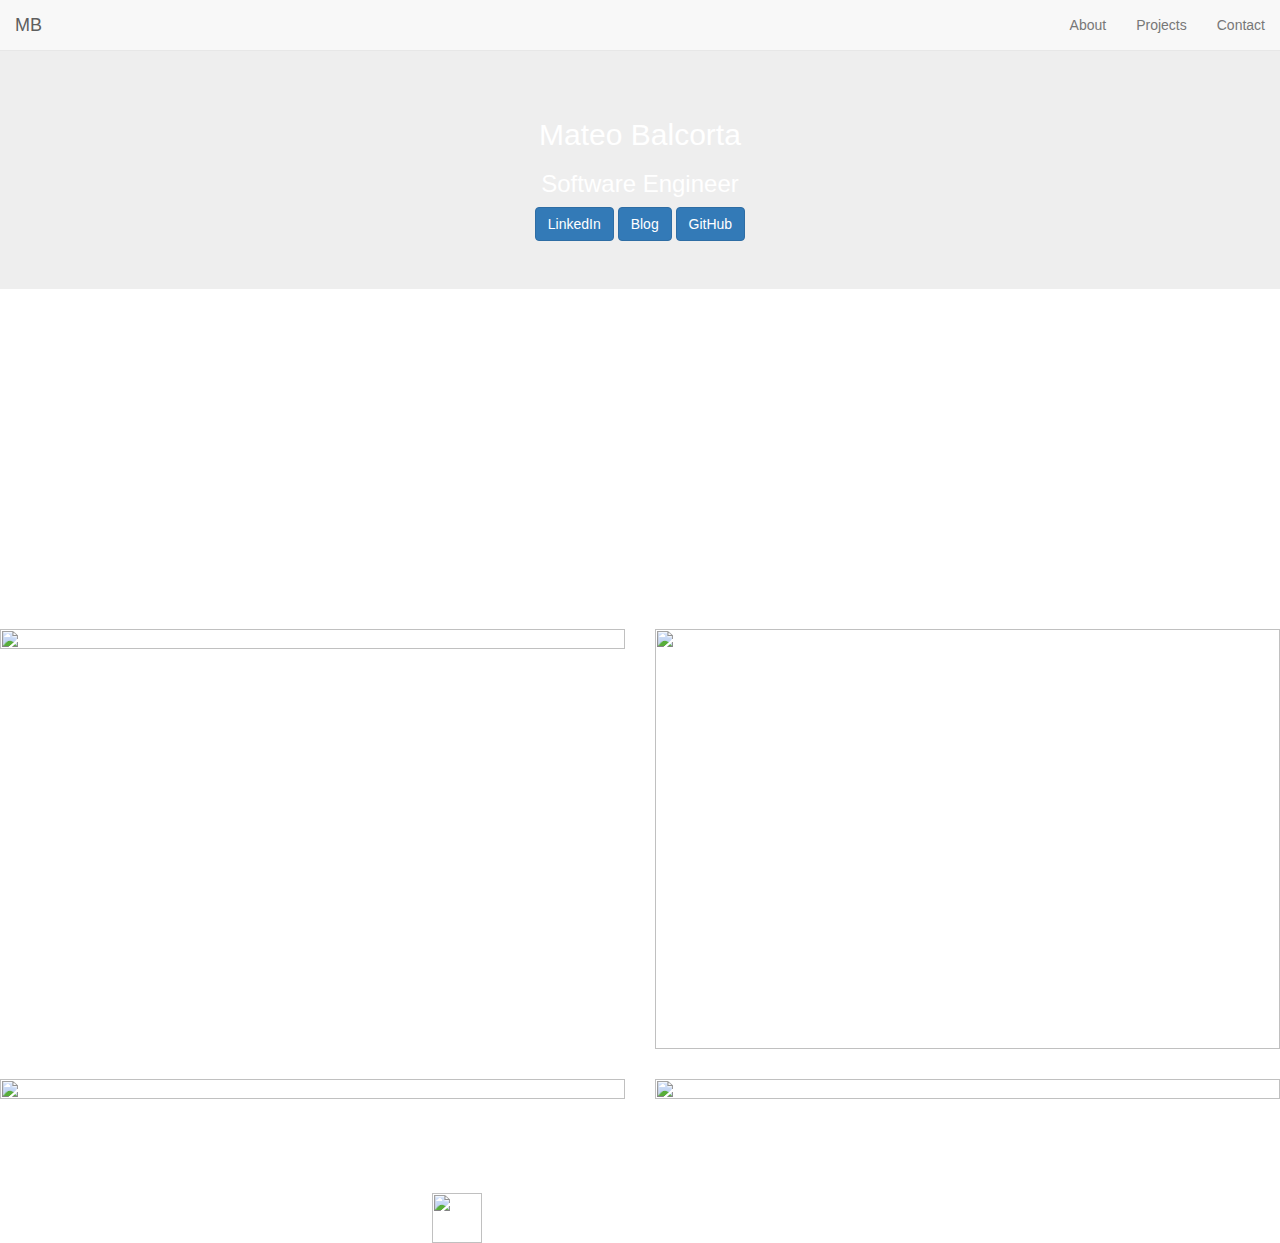
==== home.html @ e0ae7963 "added background images" ====
<!DOCTYPE html>
<html>
<head>
  <title>Mateo Balcortas portfolio</title>
  <meta charset="utf-8" name="viewport" content="width=device-width, initial-scale=1"/>

 <!-- jQuery (necessary for Bootstrap's JavaScript plugins) -->
<script src="https://ajax.googleapis.com/ajax/libs/jquery/1.12.4/jquery.min.js"></script>

 <!-- Latest compiled and minified CSS -->
<link rel="stylesheet" href="https://maxcdn.bootstrapcdn.com/bootstrap/3.3.7/css/bootstrap.min.css" integrity="sha384-BVYiiSIFeK1dGmJRAkycuHAHRg32OmUcww7on3RYdg4Va+PmSTsz/K68vbdEjh4u" crossorigin="anonymous">

<!-- Optional theme -->
<link rel="stylesheet" href="https://maxcdn.bootstrapcdn.com/bootstrap/3.3.7/css/bootstrap-theme.min.css" integrity="sha384-rHyoN1iRsVXV4nD0JutlnGaslCJuC7uwjduW9SVrLvRYooPp2bWYgmgJQIXwl/Sp" crossorigin="anonymous">

<!-- Latest compiled and minified JavaScript -->
<script src="https://maxcdn.bootstrapcdn.com/bootstrap/3.3.7/js/bootstrap.min.js" integrity="sha384-Tc5IQib027qvyjSMfHjOMaLkfuWVxZxUPnCJA7l2mCWNIpG9mGCD8wGNIcPD7Txa" crossorigin="anonymous"></script>

 <script type="text/javascript" src="app.js"></script>

 <link rel="stylesheet" type="text/css" href="styles.css">

</head>
<body>
 <header>
   <nav class="navbar navbar-default navbar-fixed-top">
    <div class="container-fluid">
      <!-- Brand and toggle get grouped for better mobile display -->
        <div class="navbar-header">
          <button type="button" class="navbar-toggle collapsed" data-toggle="collapse" data-target="#bs-example-navbar-collapse-1" aria-expanded="false">
            <span class="sr-only">Toggle navigation</span>
            <span class="icon-bar"></span>
            <span class="icon-bar"></span>
            <span class="icon-bar"></span>
          </button>
          <a class="navbar-brand" href="#">MB</a>
        </div>
      <!-- Collect the nav links, forms, and other content for toggling -->
        <div class="collapse navbar-collapse" id="bs-example-navbar-collapse-1">
          <ul class="nav navbar-nav navbar-right">
            <li><a href="#about">About</a></li>
            <li><a href="#projects">Projects</a></li>
            <li><a href="#contact">Contact</a></li>
          </ul>
        </div><!-- /.navbar-collapse -->
      </div><!-- /.container-fluid -->
    </nav>
  </header>

  <section class="jumbotron"> 
  <div class="container home">
      <div class="row text-center">
        <h2>Mateo Balcorta</h2>
        <h3>Software Engineer</h3>
        <a class="btn btn-primary" href="https://www.linkedin.com/in/mateo-balcorta-169202114/" role="button" target="_blank">LinkedIn</a>
        <a class="btn btn-primary" href="" role="button">Blog</a>
        <a class="btn btn-primary" href="https://github.com/mateospetcare" role="button" target="_blank" >GitHub</a>
      </div>
    </div>
  </section>

<section id="about">
  <div class="container">
      <h1 class="text-center">About</h1>
      <div class="row text-center">

          I’m a full stack software engineer. </br>I'm fascinated by programming </br> and the exponential benefits it produces.</br> My curiosity of how technology works </br>keeps me engaged </br> and presistantly pushing </br>my limits of what is possible.
      </div>
    </div>
  </section>

    <section id="projects">
  <div class="text-center">
    <h1>Projects</h1>
      <div class="row">
       
    <figure class="col-sm-6">
          <p>Tribute Page</p>
          <a href="http://codepen.io/Mrpocketpet/full/XNwxNX/" target="_blank"><img src="http://res.cloudinary.com/misterrattail/image/upload/v1487820156/Screen_Shot_2017-02-22_at_7.13.55_PM_p0df9f.png"></a>
    </figure>
     <figure class="col-sm-6 pet">
          <p>Pet Sitting Site</p>
          <a href="https://mateospetcare.github.io/" target="_blank"><img src="http://res.cloudinary.com/misterrattail/image/upload/v1487820203/Screen_Shot_2017-02-22_at_7.22.59_PM_qjtbq4.png"></a>
    </figure>
      <figure class="col-sm-6">
          <p>Random Quote Generator</p>
          <a href="http://codepen.io/Mrpocketpet/full/mRJoWr/" target="_blank"><img src="http://res.cloudinary.com/misterrattail/image/upload/c_scale,h_729/v1487820154/Screen_Shot_2017-02-22_at_7.15.00_PM_cajqfz.png"></a>
    </figure>
    <figure class="col-sm-6">
          <p>Weather Application</p>
          <a href="http://codepen.io/Mrpocketpet/full/Grdorz/" target="_blank"><img src="http://res.cloudinary.com/misterrattail/image/upload/v1487820152/Screen_Shot_2017-02-22_at_7.15.40_PM_npttmj.png"></a>
    </figure>
      </div>
    </div>
  </div>

<footer class="container">
  <div id="contact">
    <div class="row text-center">
      <h1>Contact</h1>
      <a href="mailto:mateo.balcorta@gmail.com"><h2 class="col-sm-12"><img src="http://35wmrr2htzue38ph9kt270l1711.wpengine.netdna-cdn.com/wp-content/uploads/2015/11/email-2-icon.png">Mateo.balcorta@gmail.com</h2></a>
    </div>
  </div>
<!--   <div class="row">
   <p class="col-sm-4">
    &copy; 2016 Skillfair
    </p>
    <ul class="col-sm-8">
      <li class="col-sm-1">
      <img src="https://s3.amazonaws.com/codecademy-content/projects/make-a-website/lesson-4/twitter.svg">
      </li>
  <li class="col-sm-1">
    <img src="https://s3.amazonaws.com/codecademy-content/projects/make-a-website/lesson-4/facebook.svg">
      </li>
  <li class="col-sm-1">
      <img src="https://s3.amazonaws.com/codecademy-content/projects/make-a-website/lesson-4/instagram.svg"></li>
  <li class="col-sm-1">
      <img src="https://s3.amazonaws.com/codecademy-content/projects/make-a-website/lesson-4/medium.svg"></li>
    </ul>
  </div> -->
</footer>
</body>


</html>
---- styles.css ----
body {
  color: white;
}

.jumbotron .home {
margin-top: 50px;
}

.pet img{
  height: 420px;
}

img {
  height: 100%;
  width: 100%;
}

#contact h2 {
 height: 35px; 
}


#contact img {
 height: 50px; 
 width: 50px;
}

#contact a {
  color: white;
}

.jumbotron {
  background-image: url('background_images_personal_site/Elegant_background-10.jpg');
}

#about {
  background-image: url('background_images_personal_site/Elegant_background-11.jpg');
}

#projects {
  background-image: url('background_images_personal_site/Elegant_background-11.jpg');
}
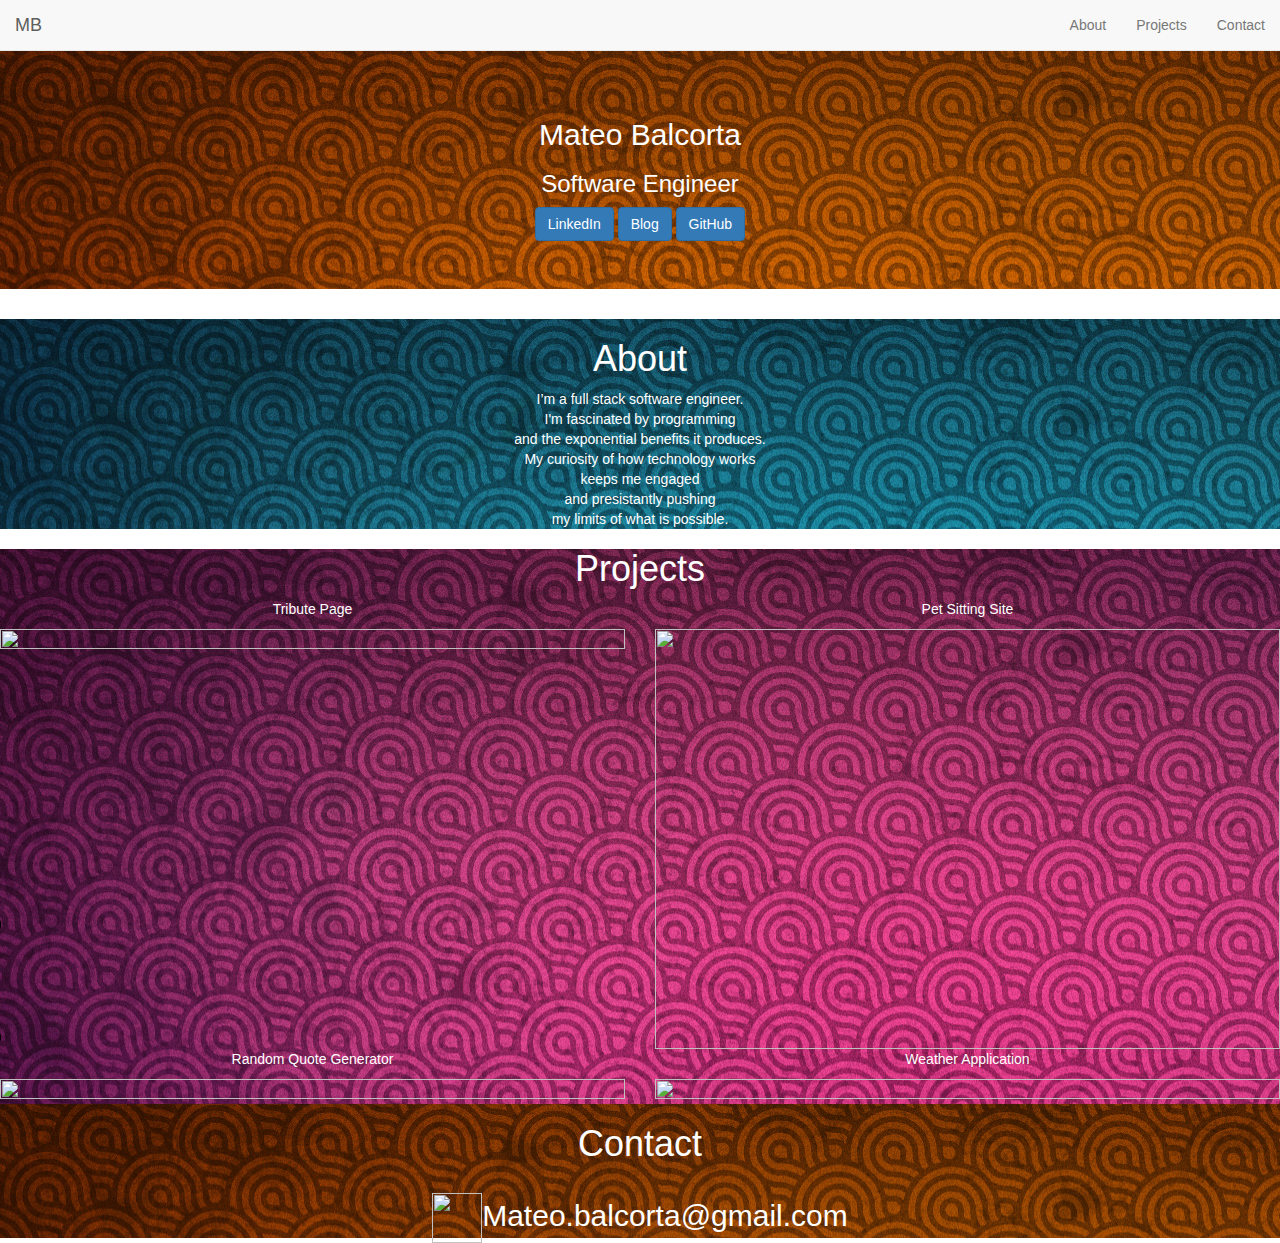
==== commit 14e5800d: "added container fto contact" ====
--- a/home.html
+++ b/home.html
@@ -69,7 +69,7 @@
     </div>
   </section>
 
-    <section id="projects">
+<section id="projects">
   <div class="text-center">
     <h1>Projects</h1>
       <div class="row">
@@ -94,32 +94,13 @@
     </div>
   </div>
 
-<footer class="container">
-  <div id="contact">
+<footer>
+  <div id="contact" class="col-sm-12">
     <div class="row text-center">
       <h1>Contact</h1>
       <a href="mailto:mateo.balcorta@gmail.com"><h2 class="col-sm-12"><img src="http://35wmrr2htzue38ph9kt270l1711.wpengine.netdna-cdn.com/wp-content/uploads/2015/11/email-2-icon.png">Mateo.balcorta@gmail.com</h2></a>
+     </div>
     </div>
-  </div>
-<!--   <div class="row">
-   <p class="col-sm-4">
-    &copy; 2016 Skillfair
-    </p>
-    <ul class="col-sm-8">
-      <li class="col-sm-1">
-      <img src="https://s3.amazonaws.com/codecademy-content/projects/make-a-website/lesson-4/twitter.svg">
-      </li>
-  <li class="col-sm-1">
-    <img src="https://s3.amazonaws.com/codecademy-content/projects/make-a-website/lesson-4/facebook.svg">
-      </li>
-  <li class="col-sm-1">
-      <img src="https://s3.amazonaws.com/codecademy-content/projects/make-a-website/lesson-4/instagram.svg"></li>
-  <li class="col-sm-1">
-      <img src="https://s3.amazonaws.com/codecademy-content/projects/make-a-website/lesson-4/medium.svg"></li>
-    </ul>
-  </div> -->
 </footer>
 </body>
-
-
 </html>--- a/styles.css
+++ b/styles.css
@@ -27,16 +27,28 @@
 
 #contact a {
   color: white;
+  padding-bottom: 20px;
 }
 
 .jumbotron {
-  background-image: url('background_images_personal_site/Elegant_background-10.jpg');
+  background-image: url('background_images_personal_site/Elegant_Background-10.jpg');
 }
 
 #about {
-  background-image: url('background_images_personal_site/Elegant_background-11.jpg');
+  background-image: url('background_images_personal_site/Elegant_Background-9.jpg');
 }
 
 #projects {
-  background-image: url('background_images_personal_site/Elegant_background-11.jpg');
+  background-image: url('background_images_personal_site/Elegant_Background-11.jpg');
 }
+
+#contact {
+   background-image: url('background_images_personal_site/Elegant_Background-10.jpg');
+}
+/* overlay darker over on background images*/
+.layer {
+    background-color: rgba(0,0,0,0.5);
+    width: 100%;
+    height: 100%;
+}
+
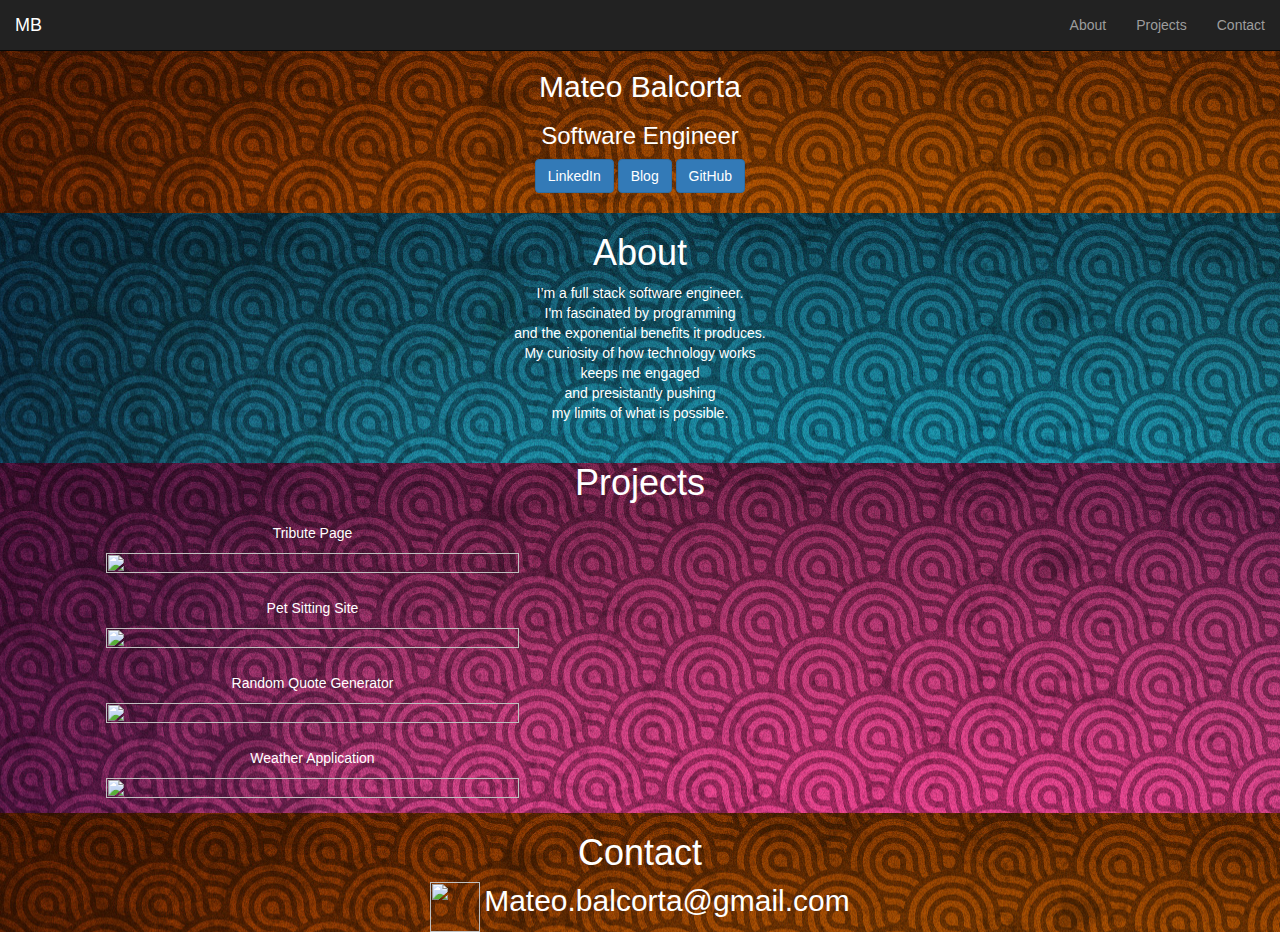
==== commit 860a007c: "working on contact position" ====
--- a/home.html
+++ b/home.html
@@ -21,9 +21,10 @@
  <link rel="stylesheet" type="text/css" href="styles.css">
 
 </head>
+
 <body>
  <header>
-   <nav class="navbar navbar-default navbar-fixed-top">
+   <nav class="navbar navbar-inverse navbar-fixed-top">
     <div class="container-fluid">
       <!-- Brand and toggle get grouped for better mobile display -->
         <div class="navbar-header">
@@ -47,7 +48,7 @@
     </nav>
   </header>
 
-  <section class="jumbotron"> 
+  <section id="home"> 
   <div class="container home">
       <div class="row text-center">
         <h2>Mateo Balcorta</h2>
@@ -92,13 +93,14 @@
     </figure>
       </div>
     </div>
-  </div>
+</section>
 
 <footer>
   <div id="contact" class="col-sm-12">
     <div class="row text-center">
       <h1>Contact</h1>
-      <a href="mailto:mateo.balcorta@gmail.com"><h2 class="col-sm-12"><img src="http://35wmrr2htzue38ph9kt270l1711.wpengine.netdna-cdn.com/wp-content/uploads/2015/11/email-2-icon.png">Mateo.balcorta@gmail.com</h2></a>
+      <a href="mailto:mateo.balcorta@gmail.com"><img src="http://35wmrr2htzue38ph9kt270l1711.wpengine.netdna-cdn.com/wp-content/uploads/2015/11/email-2-icon.png">
+        <h2>Mateo.balcorta@gmail.com</h2></a>
      </div>
     </div>
 </footer>
--- a/styles.css
+++ b/styles.css
@@ -2,21 +2,10 @@
   color: white;
 }
 
-.jumbotron .home {
-margin-top: 50px;
-}
-
-.pet img{
-  height: 420px;
-}
-
-img {
-  height: 100%;
-  width: 100%;
-}
-
-#contact h2 {
- height: 35px; 
+#contact a h2 {
+ height: 35px;
+ display: inline;
+  color: white;
 }
 
 
@@ -25,17 +14,19 @@
  width: 50px;
 }
 
-#contact a {
-  color: white;
-  padding-bottom: 20px;
+
+#home {
+  background-image: url('background_images_personal_site/Elegant_Background-10.jpg');
+  margin-top: 50px;
 }
 
-.jumbotron {
-  background-image: url('background_images_personal_site/Elegant_Background-10.jpg');
+#home a {
+  margin-bottom: 40px;
 }
 
 #about {
   background-image: url('background_images_personal_site/Elegant_Background-9.jpg');
+  padding: 0 40px 40px 40px;
 }
 
 #projects {
@@ -52,3 +43,16 @@
     height: 100%;
 }
 
+section {
+  margin: -20px;
+}
+
+figure {
+  margin: 10px;
+}
+
+img {
+  height: 80%;
+  width: 80%;
+}
+
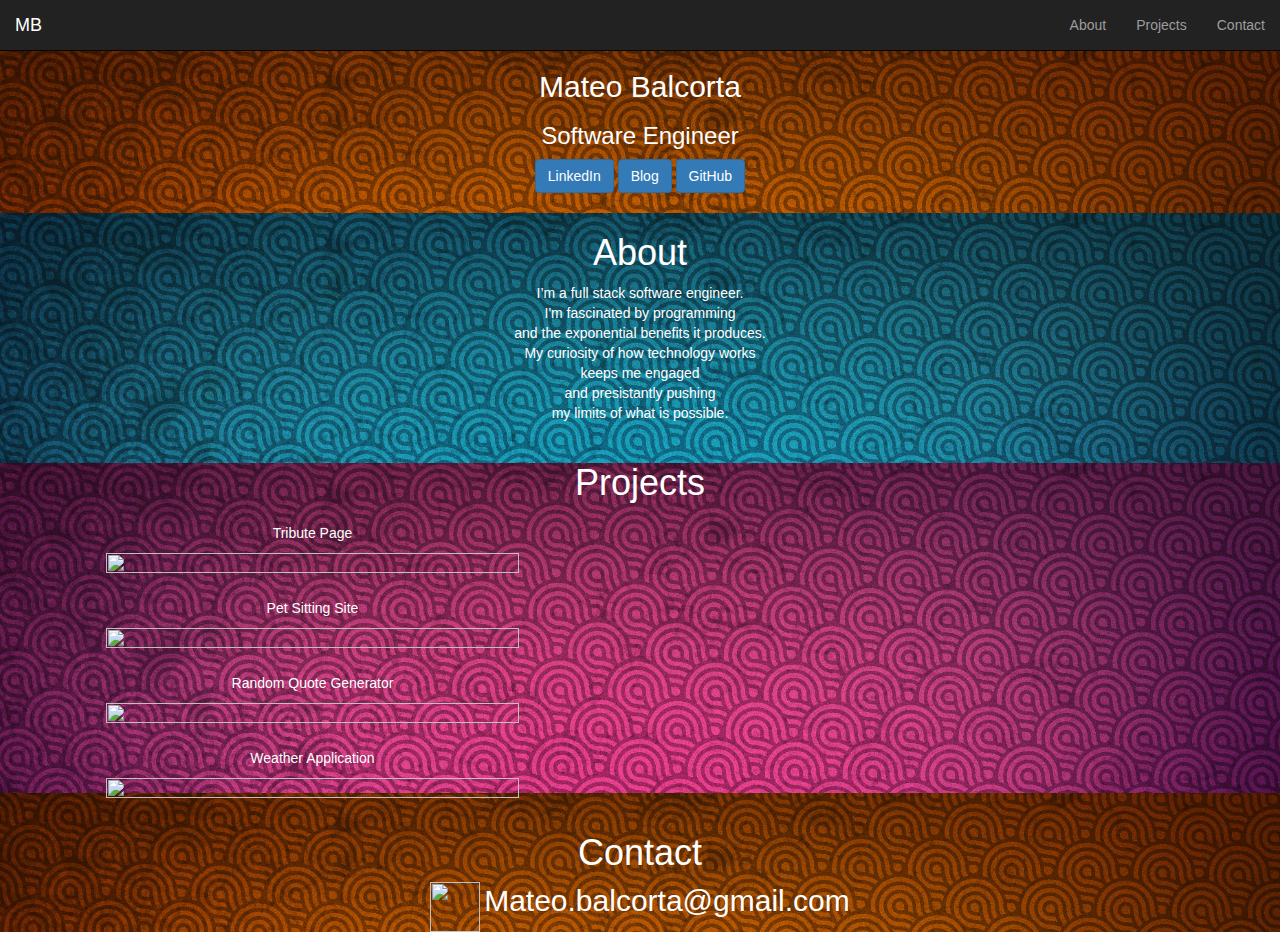
==== commit 26283b4b: "fixed overflow issue, modified background images" ====
--- a/home.html
+++ b/home.html
@@ -96,8 +96,9 @@
 </section>
 
 <footer>
-  <div id="contact" class="col-sm-12">
-    <div class="row text-center">
+  <div id="contact">
+    <div class="row ">
+      <div class="col-sm-12 text-center">
       <h1>Contact</h1>
       <a href="mailto:mateo.balcorta@gmail.com"><img src="http://35wmrr2htzue38ph9kt270l1711.wpengine.netdna-cdn.com/wp-content/uploads/2015/11/email-2-icon.png">
         <h2>Mateo.balcorta@gmail.com</h2></a>
--- a/styles.css
+++ b/styles.css
@@ -1,12 +1,13 @@
 body {
   color: white;
+  overflow-x:hidden;
 }
 
 #contact a h2 {
  height: 35px;
  display: inline;
-  color: white;
-}
+ color: white;
+ }
 
 
 #contact img {
@@ -14,9 +15,14 @@
  width: 50px;
 }
 
+#contact a {
+  text-decoration: none !important;
+}
+
 
 #home {
   background-image: url('background_images_personal_site/Elegant_Background-10.jpg');
+  background-size: cover;
   margin-top: 50px;
 }
 
@@ -26,15 +32,18 @@
 
 #about {
   background-image: url('background_images_personal_site/Elegant_Background-9.jpg');
+  background-size: cover;
   padding: 0 40px 40px 40px;
 }
 
 #projects {
   background-image: url('background_images_personal_site/Elegant_Background-11.jpg');
+  background-size: cover;
 }
 
 #contact {
    background-image: url('background_images_personal_site/Elegant_Background-10.jpg');
+   background-size: cover;
 }
 /* overlay darker over on background images*/
 .layer {
@@ -56,3 +65,7 @@
   width: 80%;
 }
 
+footer {
+  height: 50px;
+  width: auto;
+}
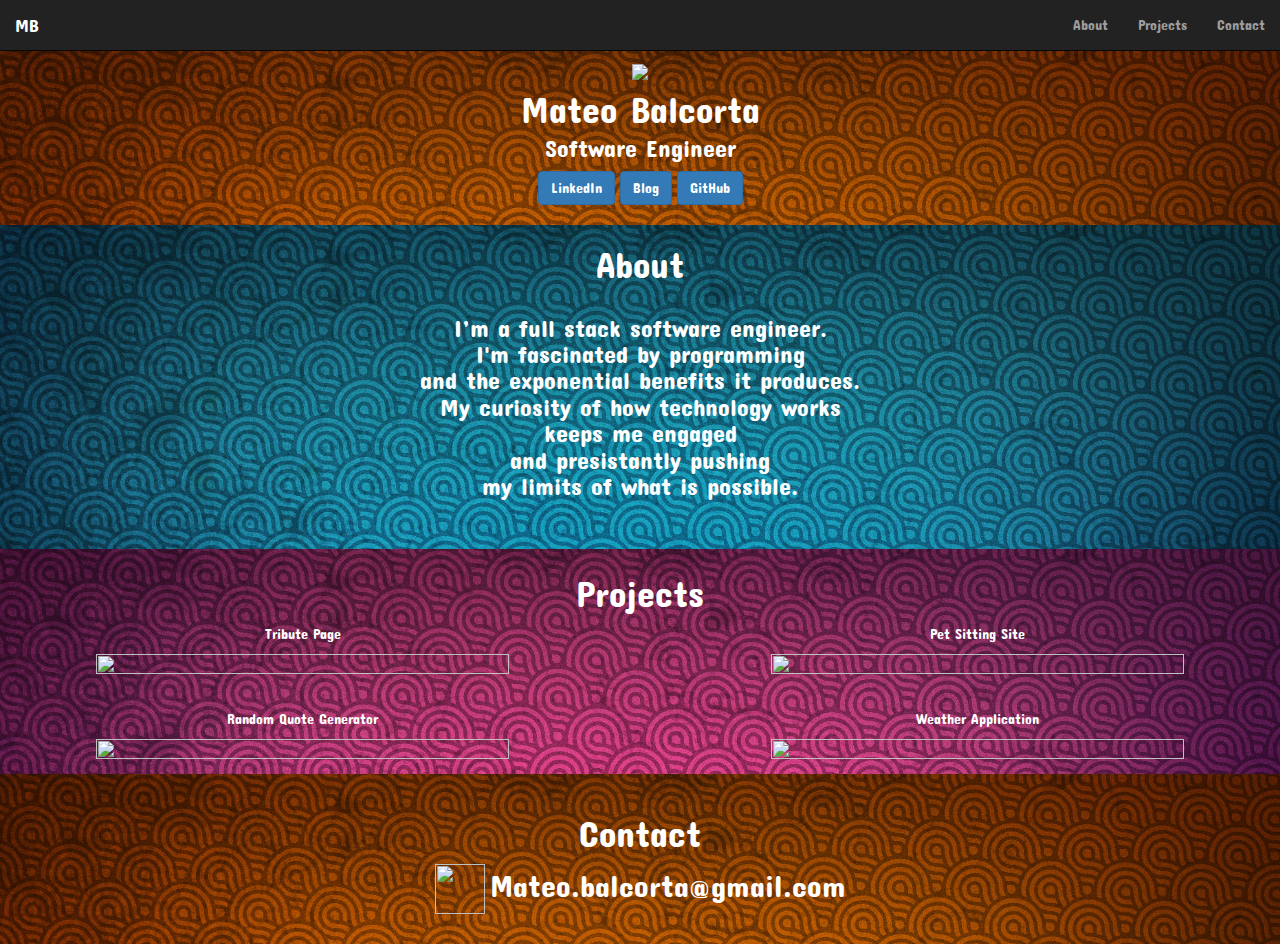
==== commit 414c854d: "fixed project image issue" ====
--- a/home.html
+++ b/home.html
@@ -19,6 +19,8 @@
  <script type="text/javascript" src="app.js"></script>
 
  <link rel="stylesheet" type="text/css" href="styles.css">
+
+ <link href="https://fonts.googleapis.com/css?family=Concert+One" rel="stylesheet">
 
 </head>
 
@@ -51,7 +53,8 @@
   <section id="home"> 
   <div class="container home">
       <div class="row text-center">
-        <h2>Mateo Balcorta</h2>
+        <img src="http://res.cloudinary.com/misterrattail/image/upload/e_sepia:80/v1482983110/Screen_Shot_2016-12-28_at_7.41.50_PM_bwmpsa.png">
+        <h1>Mateo Balcorta</h1>
         <h3>Software Engineer</h3>
         <a class="btn btn-primary" href="https://www.linkedin.com/in/mateo-balcorta-169202114/" role="button" target="_blank">LinkedIn</a>
         <a class="btn btn-primary" href="" role="button">Blog</a>
@@ -60,44 +63,43 @@
     </div>
   </section>
 
-<section id="about">
-  <div class="container">
-      <h1 class="text-center">About</h1>
-      <div class="row text-center">
 
-          I’m a full stack software engineer. </br>I'm fascinated by programming </br> and the exponential benefits it produces.</br> My curiosity of how technology works </br>keeps me engaged </br> and presistantly pushing </br>my limits of what is possible.
-      </div>
-    </div>
+  <section id="about">
+    <div class="container text-center">
+      <h1 >About</h1>
+        <div class="row">
+        <h3> I’m a full stack software engineer. </br>I'm fascinated by programming </br> and the exponential benefits it produces.</br> My curiosity of how technology works </br>keeps me engaged </br> and presistantly pushing </br>my limits of what is possible.</h3>
+        </div>
+     </div>
   </section>
 
 <section id="projects">
   <div class="text-center">
     <h1>Projects</h1>
-      <div class="row">
-       
-    <figure class="col-sm-6">
-          <p>Tribute Page</p>
-          <a href="http://codepen.io/Mrpocketpet/full/XNwxNX/" target="_blank"><img src="http://res.cloudinary.com/misterrattail/image/upload/v1487820156/Screen_Shot_2017-02-22_at_7.13.55_PM_p0df9f.png"></a>
-    </figure>
-     <figure class="col-sm-6 pet">
-          <p>Pet Sitting Site</p>
-          <a href="https://mateospetcare.github.io/" target="_blank"><img src="http://res.cloudinary.com/misterrattail/image/upload/v1487820203/Screen_Shot_2017-02-22_at_7.22.59_PM_qjtbq4.png"></a>
-    </figure>
-      <figure class="col-sm-6">
-          <p>Random Quote Generator</p>
-          <a href="http://codepen.io/Mrpocketpet/full/mRJoWr/" target="_blank"><img src="http://res.cloudinary.com/misterrattail/image/upload/c_scale,h_729/v1487820154/Screen_Shot_2017-02-22_at_7.15.00_PM_cajqfz.png"></a>
-    </figure>
-    <figure class="col-sm-6">
-          <p>Weather Application</p>
-          <a href="http://codepen.io/Mrpocketpet/full/Grdorz/" target="_blank"><img src="http://res.cloudinary.com/misterrattail/image/upload/v1487820152/Screen_Shot_2017-02-22_at_7.15.40_PM_npttmj.png"></a>
-    </figure>
+      <div class="row">   
+        <figure class="col-sm-6">
+              <p>Tribute Page</p>
+              <a href="http://codepen.io/Mrpocketpet/full/XNwxNX/" target="_blank"><img src="http://res.cloudinary.com/misterrattail/image/upload/v1487820156/Screen_Shot_2017-02-22_at_7.13.55_PM_p0df9f.png"></a>
+        </figure>
+         <figure class="col-sm-6">
+              <p>Pet Sitting Site</p>
+              <a href="https://mateospetcare.github.io/" target="_blank"><img src="http://res.cloudinary.com/misterrattail/image/upload/c_scale,h_847,w_1437/v1475726982/MPC_2016-10-05_at_9.07.11_PM_vnxxfr.png"></a>
+        </figure>
+          <figure class="col-sm-6">
+              <p>Random Quote Generator</p>
+              <a href="http://codepen.io/Mrpocketpet/full/mRJoWr/" target="_blank"><img src="http://res.cloudinary.com/misterrattail/image/upload/c_scale,h_729/v1487820154/Screen_Shot_2017-02-22_at_7.15.00_PM_cajqfz.png"></a>
+        </figure>
+        <figure class="col-sm-6">
+              <p>Weather Application</p>
+              <a href="http://codepen.io/Mrpocketpet/full/Grdorz/" target="_blank"><img src="http://res.cloudinary.com/misterrattail/image/upload/v1487820152/Screen_Shot_2017-02-22_at_7.15.40_PM_npttmj.png"></a>
+        </figure>
       </div>
     </div>
 </section>
 
 <footer>
   <div id="contact">
-    <div class="row ">
+    <div class="row">
       <div class="col-sm-12 text-center">
       <h1>Contact</h1>
       <a href="mailto:mateo.balcorta@gmail.com"><img src="http://35wmrr2htzue38ph9kt270l1711.wpengine.netdna-cdn.com/wp-content/uploads/2015/11/email-2-icon.png">
--- a/styles.css
+++ b/styles.css
@@ -1,10 +1,16 @@
 body {
   color: white;
   overflow-x:hidden;
+  font-family: 'Concert One', cursive;
+}
+
+#home img {
+  height: 150px;
+  width: auto;
+  margin: 10px 0 -10px 0;
 }
 
 #contact a h2 {
- height: 35px;
  display: inline;
  color: white;
  }
@@ -13,6 +19,7 @@
 #contact img {
  height: 50px; 
  width: 50px;
+ margin-bottom: 10px;
 }
 
 #contact a {
@@ -30,6 +37,10 @@
   margin-bottom: 40px;
 }
 
+#home h1 {
+  margin-bottom: -15px;
+}
+
 #about {
   background-image: url('background_images_personal_site/Elegant_Background-9.jpg');
   background-size: cover;
@@ -44,7 +55,10 @@
 #contact {
    background-image: url('background_images_personal_site/Elegant_Background-10.jpg');
    background-size: cover;
+   padding-bottom: 20px;
 }
+
+
 /* overlay darker over on background images*/
 .layer {
     background-color: rgba(0,0,0,0.5);
@@ -56,16 +70,36 @@
   margin: -20px;
 }
 
-figure {
-  margin: 10px;
-}
 
-img {
+#projects img {
   height: 80%;
   width: 80%;
 }
 
-footer {
-  height: 50px;
-  width: auto;
+#projects figure {
+ margin-bottom: 30px;
 }
+
+
+#projects h1{
+  padding-top: 25px;
+}
+
+@media screen and (max-width: 768px) {
+  #about h1{
+    font-size:30px;
+  }
+
+  #projects h1{
+    font-size:30px;
+  }
+
+  #contact h1 {
+        font-size:30px;
+    }
+
+   #contact h2 {
+        font-size:20px;
+    }
+}
+
